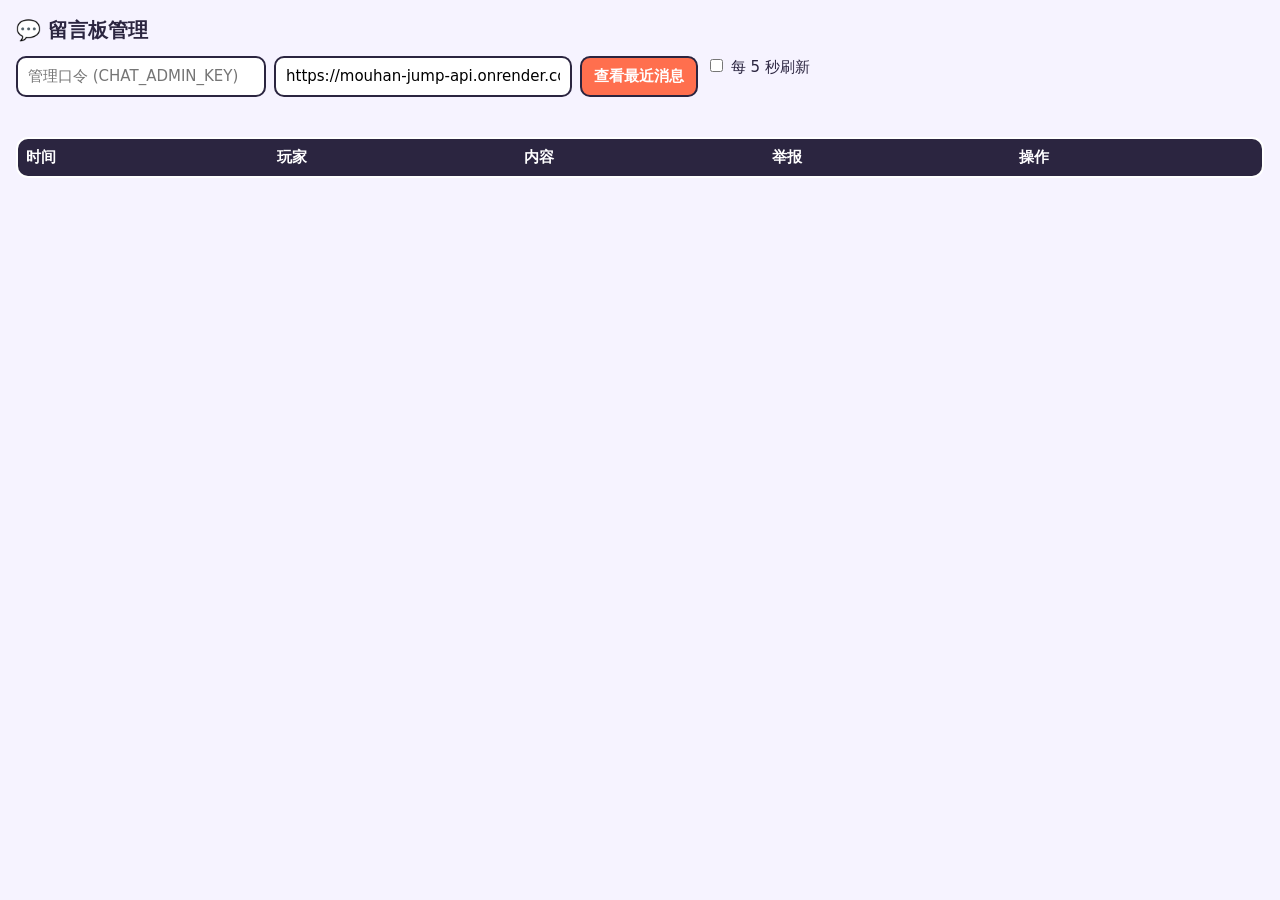
==== chat-admin.html @ 11f8da70 "Add files via upload" ====
<!doctype html>
<html lang="zh"><head><meta charset="utf-8"><meta name="viewport" content="width=device-width,initial-scale=1">
<meta name="robots" content="noindex"><title>留言板管理</title>
<style>
body{font:15px/1.4 "Microsoft YaHei","PingFang SC",system-ui,sans-serif;margin:0;padding:16px;background:#f6f3ff;color:#2b2540}
h1{font-size:20px;margin:0 0 12px}.bar{display:flex;gap:8px;flex-wrap:wrap;margin-bottom:12px}
input{font:inherit;padding:8px 10px;border:2px solid #2b2540;border-radius:10px}button{font:inherit;font-weight:700;padding:7px 12px;border:2px solid #2b2540;border-radius:10px;background:#fff;cursor:pointer}
button.p{background:#ff6f4e;color:#fff}button.d{background:#ffe0e0}
table{width:100%;border-collapse:collapse;background:#fff;border:2px solid #2b2540;border-radius:12px;overflow:hidden}
td,th{padding:8px;border-bottom:1px solid #ddd;text-align:left;vertical-align:top}th{background:#2b2540;color:#fff}
tr.hid td{opacity:.45;text-decoration:line-through}tr.hid td.act{text-decoration:none;opacity:1}
.tx{max-width:360px;overflow-wrap:anywhere}.pid{font:12px monospace;color:#777}.rep{color:#d33;font-weight:800}.ban{background:#d33;color:#fff;border-radius:6px;padding:0 5px;font-size:12px}
#msg{margin:8px 0;font-weight:700;color:#d33;min-height:20px}.act button{margin:2px}
</style></head><body>
<h1>💬 留言板管理</h1>
<div class="bar">
  <input id="key" type="password" placeholder="管理口令 (CHAT_ADMIN_KEY)" size="24">
  <input id="api" placeholder="后端地址（自动填，一般不用改）" size="30">
  <button class="p" id="go">查看最近消息</button>
  <label><input type="checkbox" id="auto"> 每 5 秒刷新</label>
</div>
<div id="msg"></div>
<table><thead><tr><th>时间</th><th>玩家</th><th>内容</th><th>举报</th><th>操作</th></tr></thead><tbody id="rows"></tbody></table>
<script type="module">
const $ = (id) => document.getElementById(id);
const esc = (s) => String(s).replace(/[&<>"']/g, (c) => ({ '&': '&amp;', '<': '&lt;', '>': '&gt;', '"': '&quot;', "'": '&#39;' }[c]));
try { const m = await import('./Leaderboard.js?v=20261112c'); if (m.LEADERBOARD_API.baseUrl) $('api').value = m.LEADERBOARD_API.baseUrl; } catch (e) {}
try { $('key').value = sessionStorage.getItem('chatKey') || ''; $('api').value = $('api').value || localStorage.getItem('chatApi') || ''; } catch (e) {}
async function call(body) {
  const base = $('api').value.trim().replace(/\/+$/, '');
  if (!base) throw new Error('请填写后端地址');
  const r = await fetch(base + '/api/chat/admin', { method: 'POST', headers: { 'Content-Type': 'application/json' }, body: JSON.stringify({ key: $('key').value, ...body }) });
  const j = await r.json().catch(() => ({}));
  if (!j.ok) throw new Error(j.error === 'forbidden' ? '口令不对' : j.error === 'disabled' ? '服务器还没设置 CHAT_ADMIN_KEY' : (j.error || 'HTTP ' + r.status));
  return j;
}
async function load() {
  $('msg').textContent = '';
  try {
    sessionStorage.setItem('chatKey', $('key').value); localStorage.setItem('chatApi', $('api').value);
    const j = await call({ action: 'list' });
    $('rows').innerHTML = j.msgs.map((m) => `<tr class="${m.hidden ? 'hid' : ''}"><td>${new Date(m.ts * 1000).toLocaleString()}</td>
      <td>${esc(m.avatar)} <b>${esc(m.nick)}</b> ${m.banned ? '<span class="ban">已禁言</span>' : ''}<div class="pid">${m.pid}</div></td>
      <td class="tx">${esc(m.text)}</td><td>${m.reports ? `<span class="rep">${m.reports}</span>` : ''}${m.hidden ? '<br>已隐藏' : ''}</td>
      <td class="act">${m.hidden ? `<button data-a="restore" data-m="${m.id}">恢复</button>` : `<button class="d" data-a="delete" data-m="${m.id}">删除</button>`}
        ${m.banned ? `<button data-a="unban" data-p="${m.pid}">解封</button>` : `<button class="d" data-a="ban" data-p="${m.pid}" data-h="24">禁言24小时</button><button class="d" data-a="ban" data-p="${m.pid}" data-h="0">永久禁言</button>`}</td></tr>`).join('');
  } catch (e) { $('msg').textContent = e.message; }
}
$('go').onclick = load;
$('rows').onclick = async (e) => {
  const b = e.target.closest('button'); if (!b) return;
  const body = { action: b.dataset.a, msg: b.dataset.m, pid: b.dataset.p, hours: Number(b.dataset.h || 0), purge: true };
  if (b.dataset.a === 'ban' && !confirm(b.dataset.h === '0' ? '永久禁言这个玩家，并隐藏他的全部消息？' : '禁言这个玩家 24 小时，并隐藏他的全部消息？')) return;
  try { await call(body); load(); } catch (err) { $('msg').textContent = err.message; }
};
let t = null; $('auto').onchange = () => { clearInterval(t); if ($('auto').checked) t = setInterval(load, 5000); };
if ($('key').value && $('api').value) load();
</script></body></html>
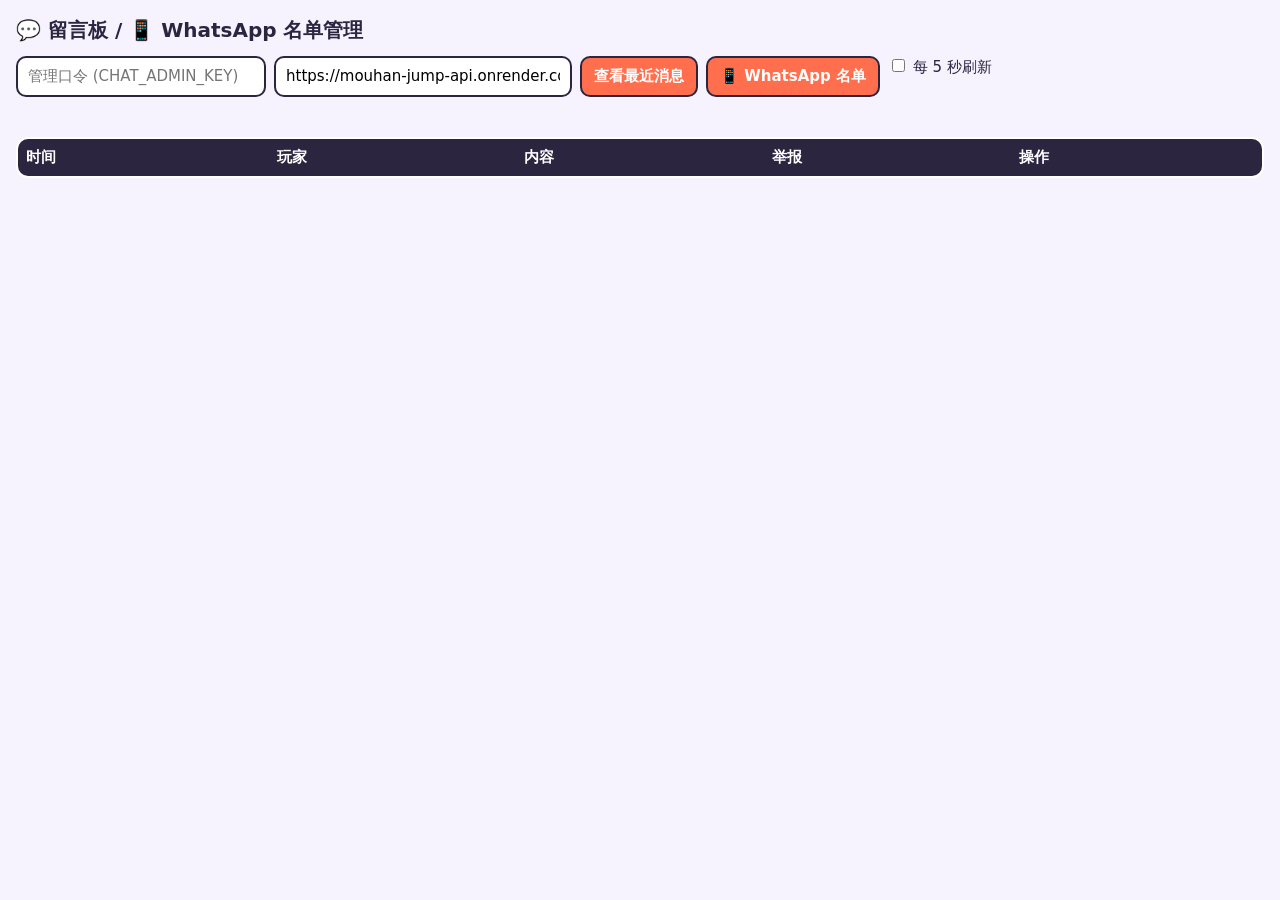
==== commit 95664641: "Add files via upload" ====
--- a/chat-admin.html
+++ b/chat-admin.html
@@ -1,6 +1,6 @@
 <!doctype html>
 <html lang="zh"><head><meta charset="utf-8"><meta name="viewport" content="width=device-width,initial-scale=1">
-<meta name="robots" content="noindex"><title>留言板管理</title>
+<meta name="robots" content="noindex"><title>留言板 / WhatsApp 管理</title>
 <style>
 body{font:15px/1.4 "Microsoft YaHei","PingFang SC",system-ui,sans-serif;margin:0;padding:16px;background:#f6f3ff;color:#2b2540}
 h1{font-size:20px;margin:0 0 12px}.bar{display:flex;gap:8px;flex-wrap:wrap;margin-bottom:12px}
@@ -11,16 +11,21 @@
 tr.hid td{opacity:.45;text-decoration:line-through}tr.hid td.act{text-decoration:none;opacity:1}
 .tx{max-width:360px;overflow-wrap:anywhere}.pid{font:12px monospace;color:#777}.rep{color:#d33;font-weight:800}.ban{background:#d33;color:#fff;border-radius:6px;padding:0 5px;font-size:12px}
 #msg{margin:8px 0;font-weight:700;color:#d33;min-height:20px}.act button{margin:2px}
+#waBox{display:none}.wabar{display:flex;gap:8px;flex-wrap:wrap;align-items:center;margin:8px 0}.num{font-family:monospace;font-weight:700}
+td a{color:#1a7f37;font-weight:700;text-decoration:none}.ok{color:#1a7f37;font-weight:800}input.note{width:130px;padding:4px 6px}
 </style></head><body>
-<h1>💬 留言板管理</h1>
+<h1>💬 留言板 / 📱 WhatsApp 名单管理</h1>
 <div class="bar">
   <input id="key" type="password" placeholder="管理口令 (CHAT_ADMIN_KEY)" size="24">
   <input id="api" placeholder="后端地址（自动填，一般不用改）" size="30">
   <button class="p" id="go">查看最近消息</button>
+  <button class="p" id="goWa">📱 WhatsApp 名单</button>
   <label><input type="checkbox" id="auto"> 每 5 秒刷新</label>
 </div>
 <div id="msg"></div>
-<table><thead><tr><th>时间</th><th>玩家</th><th>内容</th><th>举报</th><th>操作</th></tr></thead><tbody id="rows"></tbody></table>
+<div id="waBox"><div class="wabar"><b id="waCount"></b><button class="p" id="waCsv">⬇ 下载 CSV</button><button id="waCopy">复制全部号码</button><span style="color:#777;font-size:13px">号码只检查了格式，没有验证码；联系后在"已核对"里打勾。</span></div>
+<table><thead><tr><th>时间</th><th>玩家</th><th>WhatsApp</th><th>语言/区号</th><th>得到的皮肤</th><th>成绩</th><th>核对 / 备注</th><th></th></tr></thead><tbody id="waRows"></tbody></table></div>
+<table id="chatTable"><thead><tr><th>时间</th><th>玩家</th><th>内容</th><th>举报</th><th>操作</th></tr></thead><tbody id="rows"></tbody></table>
 <script type="module">
 const $ = (id) => document.getElementById(id);
 const esc = (s) => String(s).replace(/[&<>"']/g, (c) => ({ '&': '&amp;', '<': '&lt;', '>': '&gt;', '"': '&quot;', "'": '&#39;' }[c]));
@@ -46,13 +51,52 @@
         ${m.banned ? `<button data-a="unban" data-p="${m.pid}">解封</button>` : `<button class="d" data-a="ban" data-p="${m.pid}" data-h="24">禁言24小时</button><button class="d" data-a="ban" data-p="${m.pid}" data-h="0">永久禁言</button>`}</td></tr>`).join('');
   } catch (e) { $('msg').textContent = e.message; }
 }
-$('go').onclick = load;
 $('rows').onclick = async (e) => {
   const b = e.target.closest('button'); if (!b) return;
   const body = { action: b.dataset.a, msg: b.dataset.m, pid: b.dataset.p, hours: Number(b.dataset.h || 0), purge: true };
   if (b.dataset.a === 'ban' && !confirm(b.dataset.h === '0' ? '永久禁言这个玩家，并隐藏他的全部消息？' : '禁言这个玩家 24 小时，并隐藏他的全部消息？')) return;
   try { await call(body); load(); } catch (err) { $('msg').textContent = err.message; }
 };
-let t = null; $('auto').onchange = () => { clearInterval(t); if ($('auto').checked) t = setInterval(load, 5000); };
-if ($('key').value && $('api').value) load();
+
+let leads = [];
+const LN = { zh: '中文', en: 'English', ar: 'العربية' };
+async function loadWa() {
+  $('msg').textContent = '';
+  try {
+    sessionStorage.setItem('chatKey', $('key').value); localStorage.setItem('chatApi', $('api').value);
+    leads = (await call({ action: 'wa_list' })).leads;
+    $('chatTable').style.display = 'none'; $('waBox').style.display = 'block';
+    $('waCount').textContent = '共 ' + leads.length + ' 个号码';
+    $('waRows').innerHTML = leads.map((l) => `<tr><td>${new Date(l.ts * 1000).toLocaleString()}</td><td><b>${esc(l.nick || '?')}</b><div class="pid">${l.pid}</div></td>
+      <td><span class="num">+${esc(l.phone)}</span><br><a href="https://wa.me/${esc(l.phone)}" target="_blank" rel="noopener">在 WhatsApp 打开 ↗</a></td>
+      <td>${esc(LN[l.lang] || l.lang || '-')} / +${esc(l.cc)}</td><td>${esc(l.skin)}</td><td>最高 ${l.best}<br>Rogue ${l.rogue}<br>${l.games} 局</td>
+      <td><label><input type="checkbox" data-wv="${l.id}" ${l.verified ? 'checked' : ''}> 已核对</label><br><input class="note" data-wn="${l.id}" value="${esc(l.note)}" placeholder="备注"></td>
+      <td><button class="d" data-wd="${l.id}">删除</button></td></tr>`).join('');
+  } catch (e) { $('msg').textContent = e.message; }
+}
+$('goWa').onclick = loadWa;
+const origLoad = load;
+$('go').onclick = () => { $('waBox').style.display = 'none'; $('chatTable').style.display = ''; load(); };
+$('waRows').onchange = async (e) => {
+  const id = e.target.dataset.wv || e.target.dataset.wn; if (!id) return;
+  const v = document.querySelector(`[data-wv="${id}"]`).checked, n = document.querySelector(`[data-wn="${id}"]`).value;
+  try { await call({ action: 'wa_mark', wid: id, verified: v, note: n }); } catch (err) { $('msg').textContent = err.message; }
+};
+$('waRows').onclick = async (e) => {
+  const b = e.target.closest('[data-wd]'); if (!b) return;
+  if (!confirm('从名单里删除这个号码？（玩家已得到的皮肤不会收回）')) return;
+  try { await call({ action: 'wa_delete', wid: b.dataset.wd }); loadWa(); } catch (err) { $('msg').textContent = err.message; }
+};
+const q = (v) => '"' + String(v == null ? '' : v).replace(/"/g, '""') + '"';
+$('waCsv').onclick = () => {
+  const head = ['序号', '领取时间', '昵称', 'WhatsApp号码(含区号)', '国家区号', '语言', '获得皮肤', '最高分', 'Roguelike最高', '局数', '登录方式', '已核对', '备注', '玩家ID'];
+  const rows = leads.map((l, i) => [leads.length - i, new Date(l.ts * 1000).toISOString().replace('T', ' ').slice(0, 19) + ' UTC', l.nick, '="+' + l.phone + '"', '="+' + l.cc + '"', l.lang, l.skin, l.best, l.rogue, l.games, l.providers, l.verified ? '是' : '', l.note, l.pid]);
+  const csv = '﻿' + [head, ...rows].map((r) => r.map(q).join(',')).join('\r\n');
+  const a = document.createElement('a'); a.href = URL.createObjectURL(new Blob([csv], { type: 'text/csv;charset=utf-8' }));
+  a.download = 'whatsapp-leads-' + new Date().toISOString().slice(0, 10) + '.csv'; a.click();
+};
+$('waCopy').onclick = async () => { try { await navigator.clipboard.writeText(leads.map((l) => '+' + l.phone).join('\n')); $('msg').textContent = '已复制 ' + leads.length + ' 个号码'; } catch (e) { $('msg').textContent = '复制失败，请用 CSV'; } };
+
+let t = null; $('auto').onchange = () => { clearInterval(t); if ($('auto').checked) t = setInterval(() => { if ($('waBox').style.display !== 'block') load(); }, 5000); };
+if ($('key').value && $('api').value) $('go').onclick();
 </script></body></html>
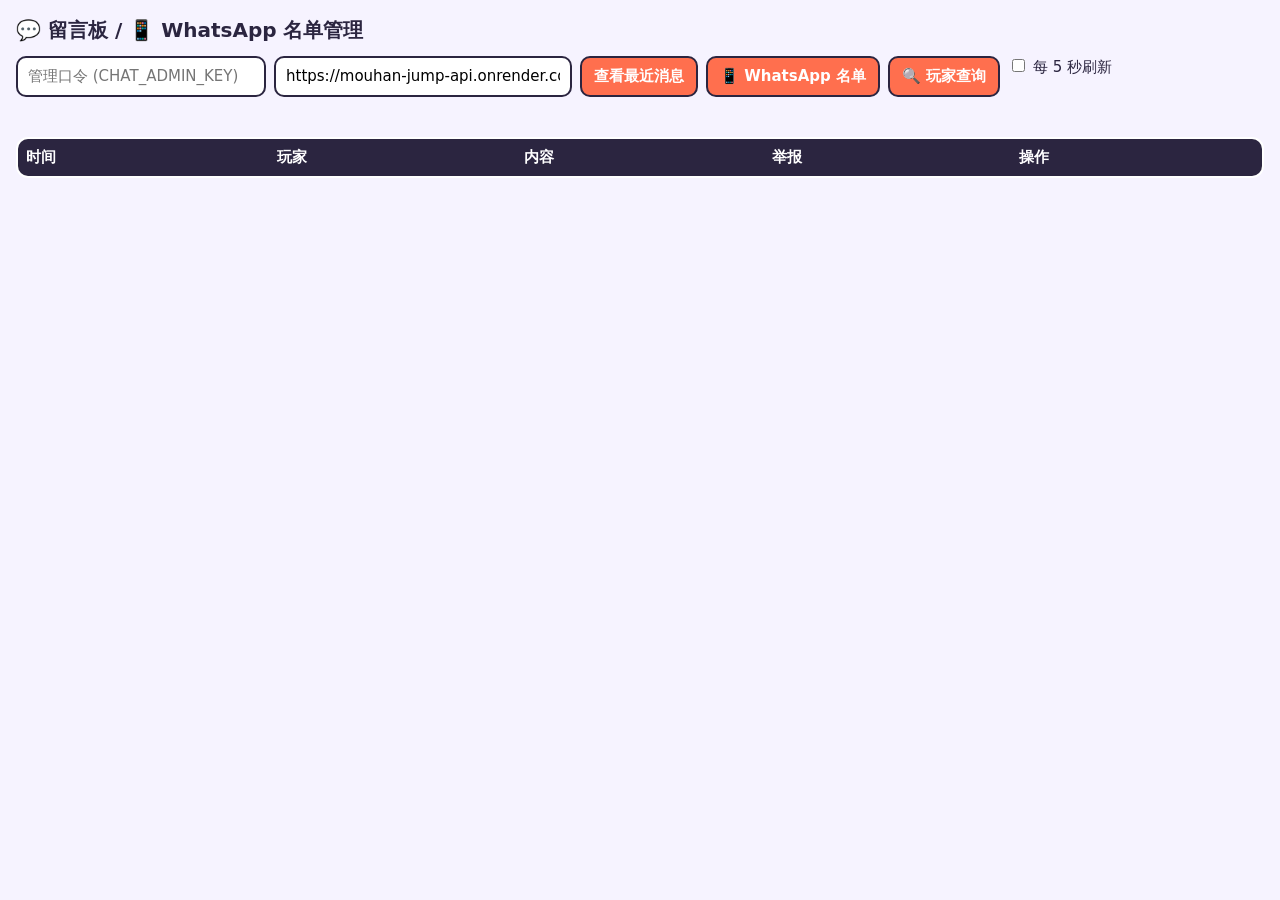
==== commit a15572a4: "Add player search functionality and UI updates" ====
--- a/chat-admin.html
+++ b/chat-admin.html
@@ -12,6 +12,10 @@
 .tx{max-width:360px;overflow-wrap:anywhere}.pid{font:12px monospace;color:#777}.rep{color:#d33;font-weight:800}.ban{background:#d33;color:#fff;border-radius:6px;padding:0 5px;font-size:12px}
 #msg{margin:8px 0;font-weight:700;color:#d33;min-height:20px}.act button{margin:2px}
 #waBox{display:none}.wabar{display:flex;gap:8px;flex-wrap:wrap;align-items:center;margin:8px 0}.num{font-family:monospace;font-weight:700}
+#plBox{display:none}.plbar{display:flex;gap:8px;flex-wrap:wrap;align-items:center;margin:8px 0}.plbar input{width:280px}
+#plDetail{display:none;background:#fff;border:2px solid #2b2540;border-radius:12px;padding:12px 14px;margin:0 0 12px}#plDetail h2{font-size:17px;margin:0 0 8px}
+.kv{display:grid;grid-template-columns:repeat(auto-fill,minmax(210px,1fr));gap:4px 16px;margin:6px 0}.kv span{color:#777}.chip{display:inline-block;background:#efe9ff;border-radius:6px;padding:1px 7px;margin:1px 2px;font-size:13px}
+tr.pl{cursor:pointer}tr.pl:hover td{background:#faf7ff}
 td a{color:#1a7f37;font-weight:700;text-decoration:none}.ok{color:#1a7f37;font-weight:800}input.note{width:130px;padding:4px 6px}
 </style></head><body>
 <h1>💬 留言板 / 📱 WhatsApp 名单管理</h1>
@@ -20,16 +24,20 @@
   <input id="api" placeholder="后端地址（自动填，一般不用改）" size="30">
   <button class="p" id="go">查看最近消息</button>
   <button class="p" id="goWa">📱 WhatsApp 名单</button>
+  <button class="p" id="goPl">🔍 玩家查询</button>
   <label><input type="checkbox" id="auto"> 每 5 秒刷新</label>
 </div>
 <div id="msg"></div>
+<div id="plBox"><div class="plbar"><input id="plQ" placeholder="昵称 / 玩家ID（至少4位）/ WhatsApp 号码" maxlength="40"><button class="p" id="plGo">查询</button><span style="color:#777;font-size:13px">最多显示 50 条，点一行看详情。</span></div>
+<div id="plDetail"></div>
+<table><thead><tr><th>玩家</th><th>成绩</th><th>登录 / WhatsApp</th><th>注册 / 最近活跃</th></tr></thead><tbody id="plRows"></tbody></table></div>
 <div id="waBox"><div class="wabar"><b id="waCount"></b><button class="p" id="waCsv">⬇ 下载 CSV</button><button id="waCopy">复制全部号码</button><span style="color:#777;font-size:13px">号码只检查了格式，没有验证码；联系后在"已核对"里打勾。</span></div>
 <table><thead><tr><th>时间</th><th>玩家</th><th>WhatsApp</th><th>语言/区号</th><th>得到的皮肤</th><th>成绩</th><th>核对 / 备注</th><th></th></tr></thead><tbody id="waRows"></tbody></table></div>
 <table id="chatTable"><thead><tr><th>时间</th><th>玩家</th><th>内容</th><th>举报</th><th>操作</th></tr></thead><tbody id="rows"></tbody></table>
 <script type="module">
 const $ = (id) => document.getElementById(id);
 const esc = (s) => String(s).replace(/[&<>"']/g, (c) => ({ '&': '&amp;', '<': '&lt;', '>': '&gt;', '"': '&quot;', "'": '&#39;' }[c]));
-try { const m = await import('./Leaderboard.js?v=20261112c'); if (m.LEADERBOARD_API.baseUrl) $('api').value = m.LEADERBOARD_API.baseUrl; } catch (e) {}
+try { const m = await import('./Leaderboard.js?v=20261113b'); if (m.LEADERBOARD_API.baseUrl) $('api').value = m.LEADERBOARD_API.baseUrl; } catch (e) {}
 try { $('key').value = sessionStorage.getItem('chatKey') || ''; $('api').value = $('api').value || localStorage.getItem('chatApi') || ''; } catch (e) {}
 async function call(body) {
   const base = $('api').value.trim().replace(/\/+$/, '');
@@ -65,7 +73,7 @@
   try {
     sessionStorage.setItem('chatKey', $('key').value); localStorage.setItem('chatApi', $('api').value);
     leads = (await call({ action: 'wa_list' })).leads;
-    $('chatTable').style.display = 'none'; $('waBox').style.display = 'block';
+    $('chatTable').style.display = 'none'; $('plBox').style.display = 'none'; $('waBox').style.display = 'block';
     $('waCount').textContent = '共 ' + leads.length + ' 个号码';
     $('waRows').innerHTML = leads.map((l) => `<tr><td>${new Date(l.ts * 1000).toLocaleString()}</td><td><b>${esc(l.nick || '?')}</b><div class="pid">${l.pid}</div></td>
       <td><span class="num">+${esc(l.phone)}</span><br><a href="https://wa.me/${esc(l.phone)}" target="_blank" rel="noopener">在 WhatsApp 打开 ↗</a></td>
@@ -76,7 +84,7 @@
 }
 $('goWa').onclick = loadWa;
 const origLoad = load;
-$('go').onclick = () => { $('waBox').style.display = 'none'; $('chatTable').style.display = ''; load(); };
+$('go').onclick = () => { $('waBox').style.display = 'none'; $('plBox').style.display = 'none'; $('chatTable').style.display = ''; load(); };
 $('waRows').onchange = async (e) => {
   const id = e.target.dataset.wv || e.target.dataset.wn; if (!id) return;
   const v = document.querySelector(`[data-wv="${id}"]`).checked, n = document.querySelector(`[data-wn="${id}"]`).value;
@@ -97,6 +105,58 @@
 };
 $('waCopy').onclick = async () => { try { await navigator.clipboard.writeText(leads.map((l) => '+' + l.phone).join('\n')); $('msg').textContent = '已复制 ' + leads.length + ' 个号码'; } catch (e) { $('msg').textContent = '复制失败，请用 CSV'; } };
 
-let t = null; $('auto').onchange = () => { clearInterval(t); if ($('auto').checked) t = setInterval(() => { if ($('waBox').style.display !== 'block') load(); }, 5000); };
+/* ---------- 玩家查询 ---------- */
+const fmt = (ts) => ts ? new Date(ts * 1000).toLocaleString() : '-';
+const PN = { google: 'Google', facebook: 'Facebook' };
+const skinName = (k) => String(k).replace(/^(player|block):/, '$1·');
+function showPl() {
+  $('chatTable').style.display = 'none'; $('waBox').style.display = 'none'; $('plBox').style.display = 'block';
+  $('msg').textContent = '';
+  try { sessionStorage.setItem('chatKey', $('key').value); localStorage.setItem('chatApi', $('api').value); } catch (e) {}
+  $('plQ').focus();
+}
+async function searchPl() {
+  const qv = $('plQ').value.trim(); $('msg').textContent = '';
+  if (!qv) { $('msg').textContent = '请输入昵称、玩家ID或 WhatsApp 号码'; return; }
+  try {
+    const j = await call({ action: 'player_search', q: qv });
+    $('plDetail').style.display = 'none';
+    $('plRows').innerHTML = j.players.length ? j.players.map((p) => `<tr class="pl" data-pid="${p.id}">
+      <td>${esc(p.avatar)} <b>${esc(p.nick)}</b><div class="pid">${p.id}</div></td>
+      <td>本周 ${p.best}<br>Rogue ${p.rogue}<br>历史最高 ${p.allBest} · ${p.games} 局</td>
+      <td>${p.providers ? esc(p.providers.split(',').map((x) => PN[x] || x).join(' / ')) : '游客'}<br>${p.phone ? '<span class="num">+' + esc(p.phone) + '</span>' : '<span style="color:#999">未留号码</span>'}</td>
+      <td>${fmt(p.created)}<br>${fmt(p.updated)}</td></tr>`).join('') : '<tr><td colspan="4" style="color:#777">没有找到匹配的玩家</td></tr>';
+    if (j.players.length === 1) openPl(j.players[0].id);
+  } catch (e) { $('msg').textContent = e.message; }
+}
+async function openPl(pid) {
+  try {
+    const p = (await call({ action: 'player_detail', pid })).player, d = $('plDetail');
+    const bt = p.ban ? `<span class="ban">已禁言</span> ${esc(p.ban.reason || '')} ${p.ban.until ? '（到 ' + fmt(p.ban.until) + '）' : '（永久）'}` : '正常';
+    d.innerHTML = `<h2>${esc(p.avatar)} ${esc(p.nick)} <span class="pid">${p.id}</span></h2>
+      <div class="kv"><div><span>本周最高</span> ${p.best}</div><div><span>Roguelike 本周</span> ${p.rogue}</div><div><span>历史最高</span> ${p.allBest}</div>
+        <div><span>局数</span> ${p.games}</div><div><span>完美跳</span> ${p.perfects}</div><div><span>靠分数解锁</span> ${p.earned} 款</div>
+        <div><span>注册</span> ${fmt(p.created)}</div><div><span>最近活跃</span> ${fmt(p.updated)}</div><div><span>正在使用</span> ${esc(skinName(p.equipped))}</div>
+        <div><span>邀请好友</span> ${p.invited} 人</div><div><span>被邀请</span> ${p.invitedBy ? `<a href="#" data-pid="${p.invitedBy}">${p.invitedBy.slice(0, 8)}…</a>` : '否'}</div><div><span>留言状态</span> ${bt}</div></div>
+      <div><span style="color:#777">登录方式：</span>${p.accounts.length ? p.accounts.map((a) => `<span class="chip">${esc(PN[a.provider] || a.provider)} · ${fmt(a.ts)}</span>`).join('') : '游客（未绑定账号）'}</div>
+      <div style="margin-top:4px"><span style="color:#777">WhatsApp：</span>${p.wa ? `<span class="num">+${esc(p.wa.phone)}</span> <a href="https://wa.me/${esc(p.wa.phone)}" target="_blank" rel="noopener">打开 ↗</a> · 皮肤 ${esc(p.wa.skin)} · ${p.wa.verified ? '<span class="ok">已核对</span>' : '未核对'}${p.wa.note ? ' · ' + esc(p.wa.note) : ''} · ${fmt(p.wa.ts)}` : '未留号码'}</div>
+      <div style="margin-top:4px"><span style="color:#777">已解锁 ${p.unlocked.length} 款：</span>${p.unlocked.map((k) => `<span class="chip">${esc(skinName(k))}</span>`).join('')}</div>
+      <div style="margin-top:6px"><span style="color:#777">留言 ${p.chat.total} 条（已隐藏 ${p.chat.hidden}），最近 10 条：</span>${p.chat.recent.length ? p.chat.recent.map((m) => `<div class="${m.hidden ? 'pid' : ''}" style="${m.hidden ? 'text-decoration:line-through' : ''}">${fmt(m.ts)}　${esc(m.text)}</div>`).join('') : '<div class="pid">无</div>'}</div>
+      <div style="margin-top:8px">${p.ban ? `<button data-pa="unban" data-pid="${p.id}">解封</button>` : `<button class="d" data-pa="ban" data-pid="${p.id}" data-h="24">禁言24小时</button> <button class="d" data-pa="ban" data-pid="${p.id}" data-h="0">永久禁言</button>`}</div>`;
+    d.style.display = 'block'; d.scrollIntoView({ behavior: 'smooth', block: 'nearest' });
+  } catch (e) { $('msg').textContent = e.message; }
+}
+$('goPl').onclick = showPl;
+$('plGo').onclick = searchPl;
+$('plQ').onkeydown = (e) => { if (e.key === 'Enter') searchPl(); };
+$('plRows').onclick = (e) => { const r = e.target.closest('tr[data-pid]'); if (r) openPl(r.dataset.pid); };
+$('plDetail').onclick = async (e) => {
+  const l = e.target.closest('a[data-pid]'); if (l) { e.preventDefault(); return openPl(l.dataset.pid); }
+  const b = e.target.closest('button[data-pa]'); if (!b) return;
+  if (b.dataset.pa === 'ban' && !confirm(b.dataset.h === '0' ? '永久禁言这个玩家，并隐藏他的全部消息？' : '禁言这个玩家 24 小时，并隐藏他的全部消息？')) return;
+  try { await call({ action: b.dataset.pa, pid: b.dataset.pid, hours: Number(b.dataset.h || 0), purge: true }); openPl(b.dataset.pid); } catch (err) { $('msg').textContent = err.message; }
+};
+
+let t = null; $('auto').onchange = () => { clearInterval(t); if ($('auto').checked) t = setInterval(() => { if ($('waBox').style.display !== 'block' && $('plBox').style.display !== 'block') load(); }, 5000); };
 if ($('key').value && $('api').value) $('go').onclick();
 </script></body></html>
